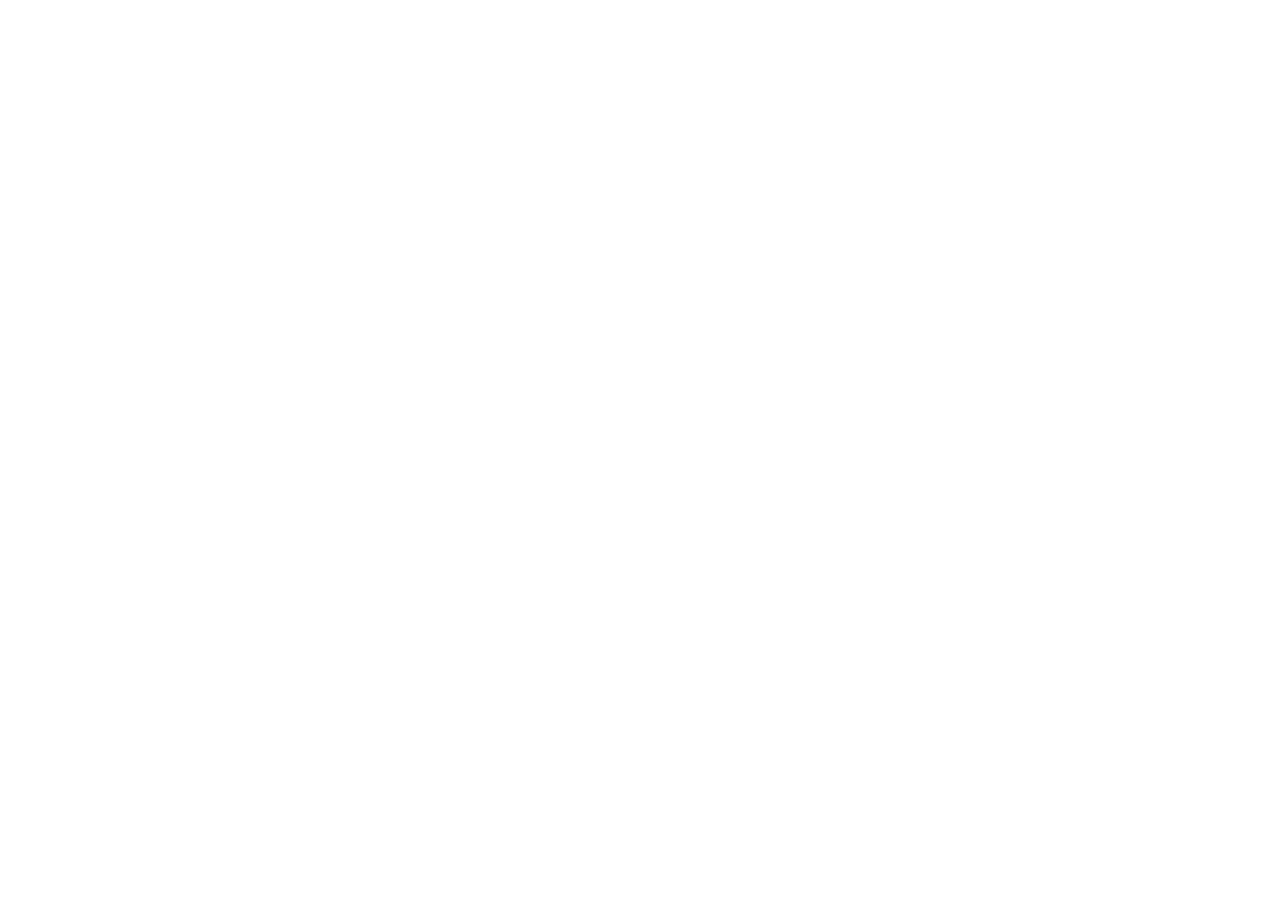
==== index.html @ 6abc48fd "Changing directory structure" ====
<!DOCTYPE html>
<!--[if lt IE 7]>      <html lang="en" ng-app="cafeteriaApp" class="no-js lt-ie9 lt-ie8 lt-ie7"> <![endif]-->
<!--[if IE 7]>         <html lang="en" ng-app="cafeteriaApp" class="no-js lt-ie9 lt-ie8"> <![endif]-->
<!--[if IE 8]>         <html lang="en" ng-app="cafeteriaApp" class="no-js lt-ie9"> <![endif]-->
<!--[if gt IE 8]><!--> <html lang="en" ng-app="cafeteriaApp" class="no-js"> <!--<![endif]-->
<head>
  <meta charset="utf-8">
  <meta http-equiv="X-UA-Compatible" content="IE=edge">
  <title>My AngularJS App: {{query}}</title>
  <meta name="description" content="">
  <meta name="viewport" content="width=device-width, initial-scale=1">
  <!-- <link rel="stylesheet" href="bower_components/html5-boilerplate/dist/css/normalize.css">
  <link rel="stylesheet" href="bower_components/html5-boilerplate/dist/css/main.css"> -->
  <link rel="stylesheet" href="app.css">
  <link rel="stylesheet" href="css/bootstrap.min.css">
  <link rel="stylesheet" href="css/bootstrap-timepicker.min.css">

  <script src="js/angular.js"></script>
  <script src="js/angular-route.min.js"></script>
  <script src="js/angular-resource.min.js"></script>
  <script src="js/jquery-1.11.3.min.js"></script>
  <script src="js/bootstrap.min.js"></script>
  <script src="js/bootstrap-timepicker.min.js"></script>
  <script src='https://cdn.firebase.com/js/client/2.2.1/firebase.js'></script>
  <script src="https://cdn.firebase.com/libs/angularfire/1.1.2/angularfire.min.js"></script>
  <script src="app.js"></script>
  <script src="controller.js"></script>
  <script src="filters.js"></script>
  <script src="services.js"></script>
  <script>
    var authData = null;
  </script>
</head>
<body class="container" ng-controller="IndexCtrl">
<!--[if lt IE 7]>
<p class="browsehappy">You are using an <strong>outdated</strong> browser. Please <a href="http://browsehappy.com/">upgrade your browser</a> to improve your experience.</p>
<![endif]-->

<cafeteria-header></cafeteria-header>

<div ng-view></div>



<!-- In production use:
<script src="//ajax.googleapis.com/ajax/libs/angularjs/x.x.x/angular.min.js"></script>
-->

<script src="components/version/version.js"></script>
<script src="components/version/version-directive.js"></script>
<script src="components/version/interpolate-filter.js"></script>
</body>
</html>
---- app.css ----
/* app css stylesheet */

/* pos styles */
#pos, .pageContainer {
  max-width: 990px;
}

.order {
  max-height: 140px;
}

img.userImg {
  max-height: 73px;
  margin-right: 10px;
}

#food {
  color: #555;
}

#pickupTime {
  margin-right: 20px;
}

/* login styles */
#form-signin {
  max-width: 330px;
}

#form-signin input {
  margin-bottom: 10px;
}

/* stores styles */
#stores .storeImg img {
  max-height: 70px;
}

/* food styles */
#food .foodImg img {
  max-height: 140px;
}

/* details styles */
#details .detailsImg {
  margin-right: 10px;
}

#details #description {
  padding-left: 10px;
}

#details #detailsFormContainer {
  max-width: 200px;
}

#details hr {
  border-color: #333;
}

#details .timepicker {
  margin-bottom: 10px;
}
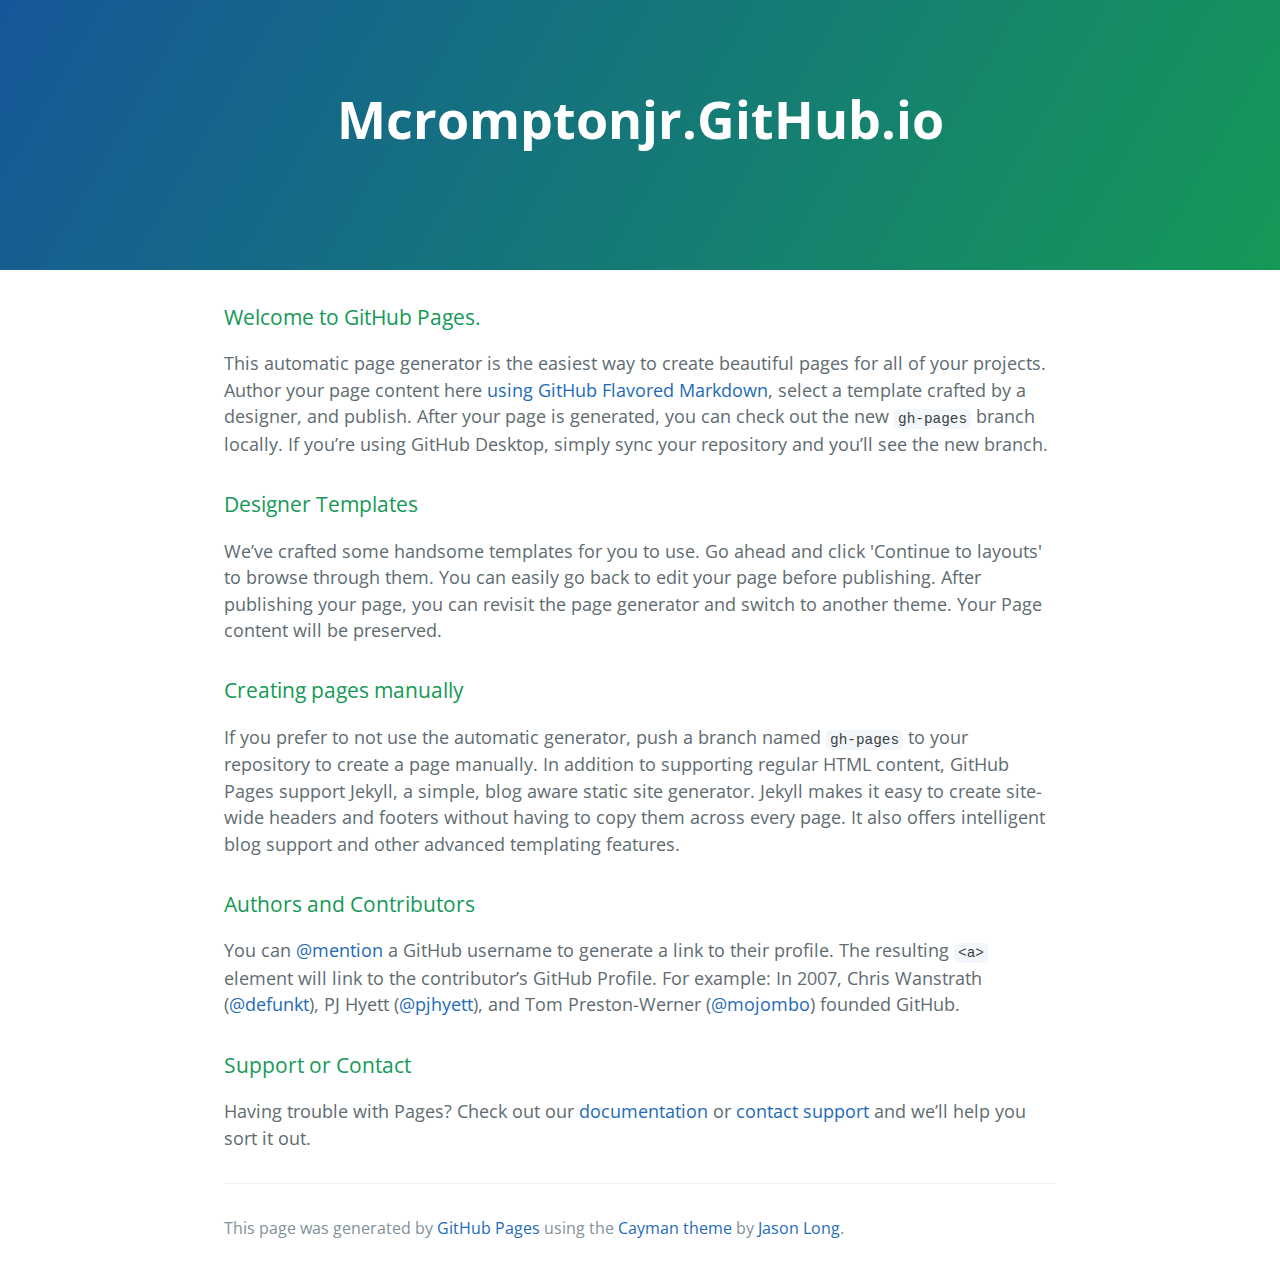
==== commit f3325f58: "Replace master branch with page content via GitHub" ====
--- a/index.html
+++ b/index.html
@@ -1,53 +1,53 @@
 <!DOCTYPE html>
-<!--[if lt IE 7]>      <html lang="en" ng-app="cafeteriaApp" class="no-js lt-ie9 lt-ie8 lt-ie7"> <![endif]-->
-<!--[if IE 7]>         <html lang="en" ng-app="cafeteriaApp" class="no-js lt-ie9 lt-ie8"> <![endif]-->
-<!--[if IE 8]>         <html lang="en" ng-app="cafeteriaApp" class="no-js lt-ie9"> <![endif]-->
-<!--[if gt IE 8]><!--> <html lang="en" ng-app="cafeteriaApp" class="no-js"> <!--<![endif]-->
-<head>
-  <meta charset="utf-8">
-  <meta http-equiv="X-UA-Compatible" content="IE=edge">
-  <title>My AngularJS App: {{query}}</title>
-  <meta name="description" content="">
-  <meta name="viewport" content="width=device-width, initial-scale=1">
-  <!-- <link rel="stylesheet" href="bower_components/html5-boilerplate/dist/css/normalize.css">
-  <link rel="stylesheet" href="bower_components/html5-boilerplate/dist/css/main.css"> -->
-  <link rel="stylesheet" href="app.css">
-  <link rel="stylesheet" href="css/bootstrap.min.css">
-  <link rel="stylesheet" href="css/bootstrap-timepicker.min.css">
+<html lang="en-us">
+  <head>
+    <meta charset="UTF-8">
+    <title>Mcromptonjr.GitHub.io by mcromptonjr</title>
+    <meta name="viewport" content="width=device-width, initial-scale=1">
+    <link rel="stylesheet" type="text/css" href="stylesheets/normalize.css" media="screen">
+    <link href='https://fonts.googleapis.com/css?family=Open+Sans:400,700' rel='stylesheet' type='text/css'>
+    <link rel="stylesheet" type="text/css" href="stylesheets/stylesheet.css" media="screen">
+    <link rel="stylesheet" type="text/css" href="stylesheets/github-light.css" media="screen">
+  </head>
+  <body>
+    <section class="page-header">
+      <h1 class="project-name">Mcromptonjr.GitHub.io</h1>
+      <h2 class="project-tagline"></h2>
+    </section>
 
-  <script src="js/angular.js"></script>
-  <script src="js/angular-route.min.js"></script>
-  <script src="js/angular-resource.min.js"></script>
-  <script src="js/jquery-1.11.3.min.js"></script>
-  <script src="js/bootstrap.min.js"></script>
-  <script src="js/bootstrap-timepicker.min.js"></script>
-  <script src='https://cdn.firebase.com/js/client/2.2.1/firebase.js'></script>
-  <script src="https://cdn.firebase.com/libs/angularfire/1.1.2/angularfire.min.js"></script>
-  <script src="app.js"></script>
-  <script src="controller.js"></script>
-  <script src="filters.js"></script>
-  <script src="services.js"></script>
-  <script>
-    var authData = null;
-  </script>
-</head>
-<body class="container" ng-controller="IndexCtrl">
-<!--[if lt IE 7]>
-<p class="browsehappy">You are using an <strong>outdated</strong> browser. Please <a href="http://browsehappy.com/">upgrade your browser</a> to improve your experience.</p>
-<![endif]-->
+    <section class="main-content">
+      <h3>
+<a id="welcome-to-github-pages" class="anchor" href="#welcome-to-github-pages" aria-hidden="true"><span class="octicon octicon-link"></span></a>Welcome to GitHub Pages.</h3>
 
-<cafeteria-header></cafeteria-header>
+<p>This automatic page generator is the easiest way to create beautiful pages for all of your projects. Author your page content here <a href="https://guides.github.com/features/mastering-markdown/">using GitHub Flavored Markdown</a>, select a template crafted by a designer, and publish. After your page is generated, you can check out the new <code>gh-pages</code> branch locally. If you’re using GitHub Desktop, simply sync your repository and you’ll see the new branch.</p>
 
-<div ng-view></div>
+<h3>
+<a id="designer-templates" class="anchor" href="#designer-templates" aria-hidden="true"><span class="octicon octicon-link"></span></a>Designer Templates</h3>
 
+<p>We’ve crafted some handsome templates for you to use. Go ahead and click 'Continue to layouts' to browse through them. You can easily go back to edit your page before publishing. After publishing your page, you can revisit the page generator and switch to another theme. Your Page content will be preserved.</p>
 
+<h3>
+<a id="creating-pages-manually" class="anchor" href="#creating-pages-manually" aria-hidden="true"><span class="octicon octicon-link"></span></a>Creating pages manually</h3>
 
-<!-- In production use:
-<script src="//ajax.googleapis.com/ajax/libs/angularjs/x.x.x/angular.min.js"></script>
--->
+<p>If you prefer to not use the automatic generator, push a branch named <code>gh-pages</code> to your repository to create a page manually. In addition to supporting regular HTML content, GitHub Pages support Jekyll, a simple, blog aware static site generator. Jekyll makes it easy to create site-wide headers and footers without having to copy them across every page. It also offers intelligent blog support and other advanced templating features.</p>
 
-<script src="components/version/version.js"></script>
-<script src="components/version/version-directive.js"></script>
-<script src="components/version/interpolate-filter.js"></script>
-</body>
+<h3>
+<a id="authors-and-contributors" class="anchor" href="#authors-and-contributors" aria-hidden="true"><span class="octicon octicon-link"></span></a>Authors and Contributors</h3>
+
+<p>You can <a href="https://github.com/blog/821" class="user-mention">@mention</a> a GitHub username to generate a link to their profile. The resulting <code>&lt;a&gt;</code> element will link to the contributor’s GitHub Profile. For example: In 2007, Chris Wanstrath (<a href="https://github.com/defunkt" class="user-mention">@defunkt</a>), PJ Hyett (<a href="https://github.com/pjhyett" class="user-mention">@pjhyett</a>), and Tom Preston-Werner (<a href="https://github.com/mojombo" class="user-mention">@mojombo</a>) founded GitHub.</p>
+
+<h3>
+<a id="support-or-contact" class="anchor" href="#support-or-contact" aria-hidden="true"><span class="octicon octicon-link"></span></a>Support or Contact</h3>
+
+<p>Having trouble with Pages? Check out our <a href="https://help.github.com/pages">documentation</a> or <a href="https://github.com/contact">contact support</a> and we’ll help you sort it out.</p>
+
+      <footer class="site-footer">
+
+        <span class="site-footer-credits">This page was generated by <a href="https://pages.github.com">GitHub Pages</a> using the <a href="https://github.com/jasonlong/cayman-theme">Cayman theme</a> by <a href="https://twitter.com/jasonlong">Jason Long</a>.</span>
+      </footer>
+
+    </section>
+
+  
+  </body>
 </html>
--- a/stylesheets/stylesheet.css
+++ b/stylesheets/stylesheet.css
@@ -0,0 +1,245 @@
+* {
+  box-sizing: border-box; }
+
+body {
+  padding: 0;
+  margin: 0;
+  font-family: "Open Sans", "Helvetica Neue", Helvetica, Arial, sans-serif;
+  font-size: 16px;
+  line-height: 1.5;
+  color: #606c71; }
+
+a {
+  color: #1e6bb8;
+  text-decoration: none; }
+  a:hover {
+    text-decoration: underline; }
+
+.btn {
+  display: inline-block;
+  margin-bottom: 1rem;
+  color: rgba(255, 255, 255, 0.7);
+  background-color: rgba(255, 255, 255, 0.08);
+  border-color: rgba(255, 255, 255, 0.2);
+  border-style: solid;
+  border-width: 1px;
+  border-radius: 0.3rem;
+  transition: color 0.2s, background-color 0.2s, border-color 0.2s; }
+  .btn + .btn {
+    margin-left: 1rem; }
+
+.btn:hover {
+  color: rgba(255, 255, 255, 0.8);
+  text-decoration: none;
+  background-color: rgba(255, 255, 255, 0.2);
+  border-color: rgba(255, 255, 255, 0.3); }
+
+@media screen and (min-width: 64em) {
+  .btn {
+    padding: 0.75rem 1rem; } }
+
+@media screen and (min-width: 42em) and (max-width: 64em) {
+  .btn {
+    padding: 0.6rem 0.9rem;
+    font-size: 0.9rem; } }
+
+@media screen and (max-width: 42em) {
+  .btn {
+    display: block;
+    width: 100%;
+    padding: 0.75rem;
+    font-size: 0.9rem; }
+    .btn + .btn {
+      margin-top: 1rem;
+      margin-left: 0; } }
+
+.page-header {
+  color: #fff;
+  text-align: center;
+  background-color: #159957;
+  background-image: linear-gradient(120deg, #155799, #159957); }
+
+@media screen and (min-width: 64em) {
+  .page-header {
+    padding: 5rem 6rem; } }
+
+@media screen and (min-width: 42em) and (max-width: 64em) {
+  .page-header {
+    padding: 3rem 4rem; } }
+
+@media screen and (max-width: 42em) {
+  .page-header {
+    padding: 2rem 1rem; } }
+
+.project-name {
+  margin-top: 0;
+  margin-bottom: 0.1rem; }
+
+@media screen and (min-width: 64em) {
+  .project-name {
+    font-size: 3.25rem; } }
+
+@media screen and (min-width: 42em) and (max-width: 64em) {
+  .project-name {
+    font-size: 2.25rem; } }
+
+@media screen and (max-width: 42em) {
+  .project-name {
+    font-size: 1.75rem; } }
+
+.project-tagline {
+  margin-bottom: 2rem;
+  font-weight: normal;
+  opacity: 0.7; }
+
+@media screen and (min-width: 64em) {
+  .project-tagline {
+    font-size: 1.25rem; } }
+
+@media screen and (min-width: 42em) and (max-width: 64em) {
+  .project-tagline {
+    font-size: 1.15rem; } }
+
+@media screen and (max-width: 42em) {
+  .project-tagline {
+    font-size: 1rem; } }
+
+.main-content :first-child {
+  margin-top: 0; }
+.main-content img {
+  max-width: 100%; }
+.main-content h1, .main-content h2, .main-content h3, .main-content h4, .main-content h5, .main-content h6 {
+  margin-top: 2rem;
+  margin-bottom: 1rem;
+  font-weight: normal;
+  color: #159957; }
+.main-content p {
+  margin-bottom: 1em; }
+.main-content code {
+  padding: 2px 4px;
+  font-family: Consolas, "Liberation Mono", Menlo, Courier, monospace;
+  font-size: 0.9rem;
+  color: #383e41;
+  background-color: #f3f6fa;
+  border-radius: 0.3rem; }
+.main-content pre {
+  padding: 0.8rem;
+  margin-top: 0;
+  margin-bottom: 1rem;
+  font: 1rem Consolas, "Liberation Mono", Menlo, Courier, monospace;
+  color: #567482;
+  word-wrap: normal;
+  background-color: #f3f6fa;
+  border: solid 1px #dce6f0;
+  border-radius: 0.3rem; }
+  .main-content pre > code {
+    padding: 0;
+    margin: 0;
+    font-size: 0.9rem;
+    color: #567482;
+    word-break: normal;
+    white-space: pre;
+    background: transparent;
+    border: 0; }
+.main-content .highlight {
+  margin-bottom: 1rem; }
+  .main-content .highlight pre {
+    margin-bottom: 0;
+    word-break: normal; }
+.main-content .highlight pre, .main-content pre {
+  padding: 0.8rem;
+  overflow: auto;
+  font-size: 0.9rem;
+  line-height: 1.45;
+  border-radius: 0.3rem; }
+.main-content pre code, .main-content pre tt {
+  display: inline;
+  max-width: initial;
+  padding: 0;
+  margin: 0;
+  overflow: initial;
+  line-height: inherit;
+  word-wrap: normal;
+  background-color: transparent;
+  border: 0; }
+  .main-content pre code:before, .main-content pre code:after, .main-content pre tt:before, .main-content pre tt:after {
+    content: normal; }
+.main-content ul, .main-content ol {
+  margin-top: 0; }
+.main-content blockquote {
+  padding: 0 1rem;
+  margin-left: 0;
+  color: #819198;
+  border-left: 0.3rem solid #dce6f0; }
+  .main-content blockquote > :first-child {
+    margin-top: 0; }
+  .main-content blockquote > :last-child {
+    margin-bottom: 0; }
+.main-content table {
+  display: block;
+  width: 100%;
+  overflow: auto;
+  word-break: normal;
+  word-break: keep-all; }
+  .main-content table th {
+    font-weight: bold; }
+  .main-content table th, .main-content table td {
+    padding: 0.5rem 1rem;
+    border: 1px solid #e9ebec; }
+.main-content dl {
+  padding: 0; }
+  .main-content dl dt {
+    padding: 0;
+    margin-top: 1rem;
+    font-size: 1rem;
+    font-weight: bold; }
+  .main-content dl dd {
+    padding: 0;
+    margin-bottom: 1rem; }
+.main-content hr {
+  height: 2px;
+  padding: 0;
+  margin: 1rem 0;
+  background-color: #eff0f1;
+  border: 0; }
+
+@media screen and (min-width: 64em) {
+  .main-content {
+    max-width: 64rem;
+    padding: 2rem 6rem;
+    margin: 0 auto;
+    font-size: 1.1rem; } }
+
+@media screen and (min-width: 42em) and (max-width: 64em) {
+  .main-content {
+    padding: 2rem 4rem;
+    font-size: 1.1rem; } }
+
+@media screen and (max-width: 42em) {
+  .main-content {
+    padding: 2rem 1rem;
+    font-size: 1rem; } }
+
+.site-footer {
+  padding-top: 2rem;
+  margin-top: 2rem;
+  border-top: solid 1px #eff0f1; }
+
+.site-footer-owner {
+  display: block;
+  font-weight: bold; }
+
+.site-footer-credits {
+  color: #819198; }
+
+@media screen and (min-width: 64em) {
+  .site-footer {
+    font-size: 1rem; } }
+
+@media screen and (min-width: 42em) and (max-width: 64em) {
+  .site-footer {
+    font-size: 1rem; } }
+
+@media screen and (max-width: 42em) {
+  .site-footer {
+    font-size: 0.9rem; } }
--- a/stylesheets/github-light.css
+++ b/stylesheets/github-light.css
@@ -0,0 +1,116 @@
+/*
+   Copyright 2014 GitHub Inc.
+
+   Licensed under the Apache License, Version 2.0 (the "License");
+   you may not use this file except in compliance with the License.
+   You may obtain a copy of the License at
+
+       http://www.apache.org/licenses/LICENSE-2.0
+
+   Unless required by applicable law or agreed to in writing, software
+   distributed under the License is distributed on an "AS IS" BASIS,
+   WITHOUT WARRANTIES OR CONDITIONS OF ANY KIND, either express or implied.
+   See the License for the specific language governing permissions and
+   limitations under the License.
+
+*/
+
+.pl-c /* comment */ {
+  color: #969896;
+}
+
+.pl-c1      /* constant, markup.raw, meta.diff.header, meta.module-reference, meta.property-name, support, support.constant, support.variable, variable.other.constant */,
+.pl-s .pl-v /* string variable */ {
+  color: #0086b3;
+}
+
+.pl-e  /* entity */,
+.pl-en /* entity.name */ {
+  color: #795da3;
+}
+
+.pl-s .pl-s1 /* string source */,
+.pl-smi      /* storage.modifier.import, storage.modifier.package, storage.type.java, variable.other, variable.parameter.function */ {
+  color: #333;
+}
+
+.pl-ent /* entity.name.tag */ {
+  color: #63a35c;
+}
+
+.pl-k /* keyword, storage, storage.type */ {
+  color: #a71d5d;
+}
+
+.pl-pds              /* punctuation.definition.string, string.regexp.character-class */,
+.pl-s                /* string */,
+.pl-s .pl-pse .pl-s1 /* string punctuation.section.embedded source */,
+.pl-sr               /* string.regexp */,
+.pl-sr .pl-cce       /* string.regexp constant.character.escape */,
+.pl-sr .pl-sra       /* string.regexp string.regexp.arbitrary-repitition */,
+.pl-sr .pl-sre       /* string.regexp source.ruby.embedded */ {
+  color: #183691;
+}
+
+.pl-v /* variable */ {
+  color: #ed6a43;
+}
+
+.pl-id /* invalid.deprecated */ {
+  color: #b52a1d;
+}
+
+.pl-ii /* invalid.illegal */ {
+  background-color: #b52a1d;
+  color: #f8f8f8;
+}
+
+.pl-sr .pl-cce /* string.regexp constant.character.escape */ {
+  color: #63a35c;
+  font-weight: bold;
+}
+
+.pl-ml /* markup.list */ {
+  color: #693a17;
+}
+
+.pl-mh        /* markup.heading */,
+.pl-mh .pl-en /* markup.heading entity.name */,
+.pl-ms        /* meta.separator */ {
+  color: #1d3e81;
+  font-weight: bold;
+}
+
+.pl-mq /* markup.quote */ {
+  color: #008080;
+}
+
+.pl-mi /* markup.italic */ {
+  color: #333;
+  font-style: italic;
+}
+
+.pl-mb /* markup.bold */ {
+  color: #333;
+  font-weight: bold;
+}
+
+.pl-md /* markup.deleted, meta.diff.header.from-file */ {
+  background-color: #ffecec;
+  color: #bd2c00;
+}
+
+.pl-mi1 /* markup.inserted, meta.diff.header.to-file */ {
+  background-color: #eaffea;
+  color: #55a532;
+}
+
+.pl-mdr /* meta.diff.range */ {
+  color: #795da3;
+  font-weight: bold;
+}
+
+.pl-mo /* meta.output */ {
+  color: #1d3e81;
+}
+
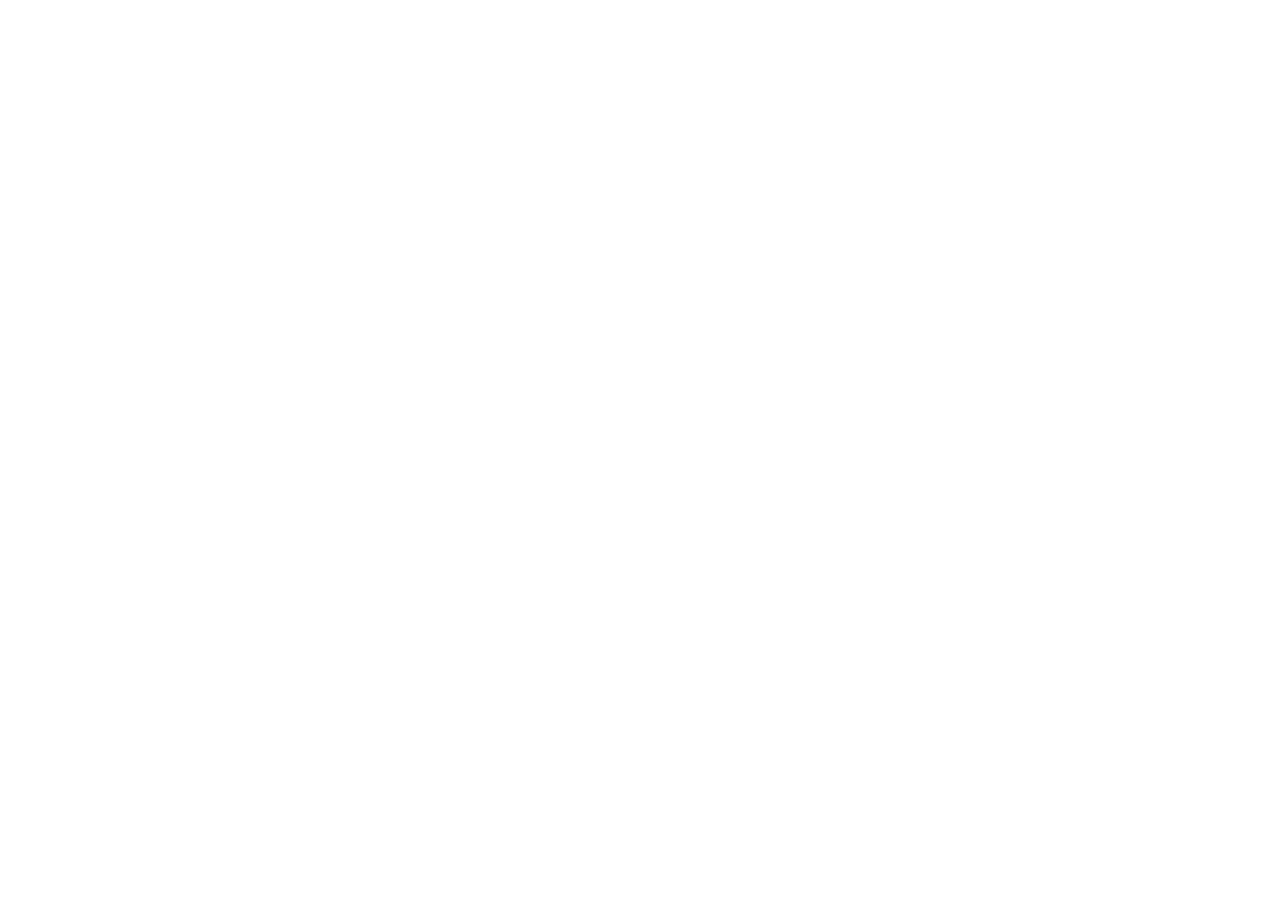
==== commit edafdf9b: "Recommitting index.html" ====
--- a/index.html
+++ b/index.html
@@ -1,53 +1,53 @@
 <!DOCTYPE html>
-<html lang="en-us">
-  <head>
-    <meta charset="UTF-8">
-    <title>Mcromptonjr.GitHub.io by mcromptonjr</title>
-    <meta name="viewport" content="width=device-width, initial-scale=1">
-    <link rel="stylesheet" type="text/css" href="stylesheets/normalize.css" media="screen">
-    <link href='https://fonts.googleapis.com/css?family=Open+Sans:400,700' rel='stylesheet' type='text/css'>
-    <link rel="stylesheet" type="text/css" href="stylesheets/stylesheet.css" media="screen">
-    <link rel="stylesheet" type="text/css" href="stylesheets/github-light.css" media="screen">
-  </head>
-  <body>
-    <section class="page-header">
-      <h1 class="project-name">Mcromptonjr.GitHub.io</h1>
-      <h2 class="project-tagline"></h2>
-    </section>
+<!--[if lt IE 7]>      <html lang="en" ng-app="cafeteriaApp" class="no-js lt-ie9 lt-ie8 lt-ie7"> <![endif]-->
+<!--[if IE 7]>         <html lang="en" ng-app="cafeteriaApp" class="no-js lt-ie9 lt-ie8"> <![endif]-->
+<!--[if IE 8]>         <html lang="en" ng-app="cafeteriaApp" class="no-js lt-ie9"> <![endif]-->
+<!--[if gt IE 8]><!--> <html lang="en" ng-app="cafeteriaApp" class="no-js"> <!--<![endif]-->
+<head>
+  <meta charset="utf-8">
+  <meta http-equiv="X-UA-Compatible" content="IE=edge">
+  <title>My AngularJS App: {{query}}</title>
+  <meta name="description" content="">
+  <meta name="viewport" content="width=device-width, initial-scale=1">
+  <!-- <link rel="stylesheet" href="bower_components/html5-boilerplate/dist/css/normalize.css">
+  <link rel="stylesheet" href="bower_components/html5-boilerplate/dist/css/main.css"> -->
+  <link rel="stylesheet" href="app.css">
+  <link rel="stylesheet" href="css/bootstrap.min.css">
+  <link rel="stylesheet" href="css/bootstrap-timepicker.min.css">
 
-    <section class="main-content">
-      <h3>
-<a id="welcome-to-github-pages" class="anchor" href="#welcome-to-github-pages" aria-hidden="true"><span class="octicon octicon-link"></span></a>Welcome to GitHub Pages.</h3>
+  <script src="js/angular.js"></script>
+  <script src="js/angular-route.min.js"></script>
+  <script src="js/angular-resource.min.js"></script>
+  <script src="js/jquery-1.11.3.min.js"></script>
+  <script src="js/bootstrap.min.js"></script>
+  <script src="js/bootstrap-timepicker.min.js"></script>
+  <script src='https://cdn.firebase.com/js/client/2.2.1/firebase.js'></script>
+  <script src="https://cdn.firebase.com/libs/angularfire/1.1.2/angularfire.min.js"></script>
+  <script src="app.js"></script>
+  <script src="controller.js"></script>
+  <script src="filters.js"></script>
+  <script src="services.js"></script>
+  <script>
+    var authData = null;
+  </script>
+</head>
+<body class="container" ng-controller="IndexCtrl">
+<!--[if lt IE 7]>
+<p class="browsehappy">You are using an <strong>outdated</strong> browser. Please <a href="http://browsehappy.com/">upgrade your browser</a> to improve your experience.</p>
+<![endif]-->
 
-<p>This automatic page generator is the easiest way to create beautiful pages for all of your projects. Author your page content here <a href="https://guides.github.com/features/mastering-markdown/">using GitHub Flavored Markdown</a>, select a template crafted by a designer, and publish. After your page is generated, you can check out the new <code>gh-pages</code> branch locally. If you’re using GitHub Desktop, simply sync your repository and you’ll see the new branch.</p>
+<cafeteria-header></cafeteria-header>
 
-<h3>
-<a id="designer-templates" class="anchor" href="#designer-templates" aria-hidden="true"><span class="octicon octicon-link"></span></a>Designer Templates</h3>
+<div ng-view></div>
 
-<p>We’ve crafted some handsome templates for you to use. Go ahead and click 'Continue to layouts' to browse through them. You can easily go back to edit your page before publishing. After publishing your page, you can revisit the page generator and switch to another theme. Your Page content will be preserved.</p>
 
-<h3>
-<a id="creating-pages-manually" class="anchor" href="#creating-pages-manually" aria-hidden="true"><span class="octicon octicon-link"></span></a>Creating pages manually</h3>
 
-<p>If you prefer to not use the automatic generator, push a branch named <code>gh-pages</code> to your repository to create a page manually. In addition to supporting regular HTML content, GitHub Pages support Jekyll, a simple, blog aware static site generator. Jekyll makes it easy to create site-wide headers and footers without having to copy them across every page. It also offers intelligent blog support and other advanced templating features.</p>
+<!-- In production use:
+<script src="//ajax.googleapis.com/ajax/libs/angularjs/x.x.x/angular.min.js"></script>
+-->
 
-<h3>
-<a id="authors-and-contributors" class="anchor" href="#authors-and-contributors" aria-hidden="true"><span class="octicon octicon-link"></span></a>Authors and Contributors</h3>
-
-<p>You can <a href="https://github.com/blog/821" class="user-mention">@mention</a> a GitHub username to generate a link to their profile. The resulting <code>&lt;a&gt;</code> element will link to the contributor’s GitHub Profile. For example: In 2007, Chris Wanstrath (<a href="https://github.com/defunkt" class="user-mention">@defunkt</a>), PJ Hyett (<a href="https://github.com/pjhyett" class="user-mention">@pjhyett</a>), and Tom Preston-Werner (<a href="https://github.com/mojombo" class="user-mention">@mojombo</a>) founded GitHub.</p>
-
-<h3>
-<a id="support-or-contact" class="anchor" href="#support-or-contact" aria-hidden="true"><span class="octicon octicon-link"></span></a>Support or Contact</h3>
-
-<p>Having trouble with Pages? Check out our <a href="https://help.github.com/pages">documentation</a> or <a href="https://github.com/contact">contact support</a> and we’ll help you sort it out.</p>
-
-      <footer class="site-footer">
-
-        <span class="site-footer-credits">This page was generated by <a href="https://pages.github.com">GitHub Pages</a> using the <a href="https://github.com/jasonlong/cayman-theme">Cayman theme</a> by <a href="https://twitter.com/jasonlong">Jason Long</a>.</span>
-      </footer>
-
-    </section>
-
-  
-  </body>
+<script src="components/version/version.js"></script>
+<script src="components/version/version-directive.js"></script>
+<script src="components/version/interpolate-filter.js"></script>
+</body>
 </html>
--- a/app.css
+++ b/app.css
@@ -0,0 +1,63 @@
+/* app css stylesheet */
+
+/* pos styles */
+#pos, .pageContainer {
+  max-width: 990px;
+}
+
+.order {
+  max-height: 140px;
+}
+
+img.userImg {
+  max-height: 73px;
+  margin-right: 10px;
+}
+
+#food {
+  color: #555;
+}
+
+#pickupTime {
+  margin-right: 20px;
+}
+
+/* login styles */
+#form-signin {
+  max-width: 330px;
+}
+
+#form-signin input {
+  margin-bottom: 10px;
+}
+
+/* stores styles */
+#stores .storeImg img {
+  max-height: 70px;
+}
+
+/* food styles */
+#food .foodImg img {
+  max-height: 140px;
+}
+
+/* details styles */
+#details .detailsImg {
+  margin-right: 10px;
+}
+
+#details #description {
+  padding-left: 10px;
+}
+
+#details #detailsFormContainer {
+  max-width: 200px;
+}
+
+#details hr {
+  border-color: #333;
+}
+
+#details .timepicker {
+  margin-bottom: 10px;
+}